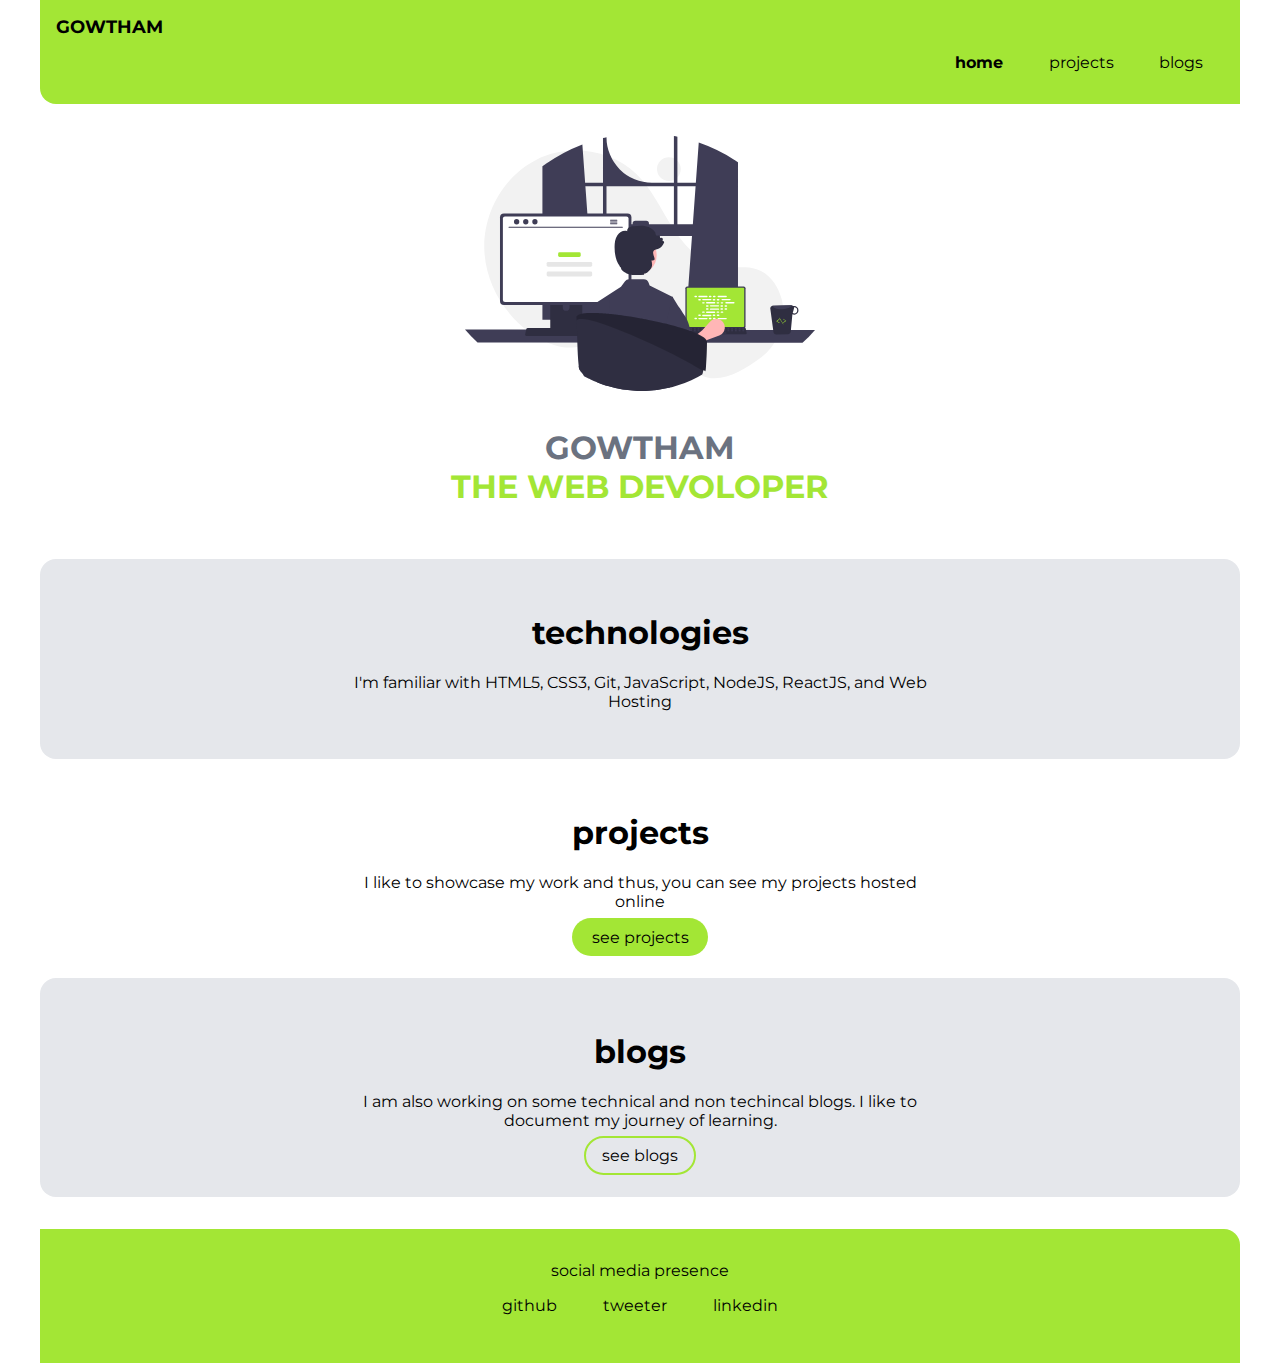
==== index.html @ 7ac0c0e3 "feat: added projects and blog features" ====
<!DOCTYPE html>
<html lang="en">
<head>
    <meta charset="UTF-8">
    <meta name="viewport" content="width=device-width, initial-scale=1.0">
    <link rel="stylesheet" href="style.css"> 
    <title>gowtham-neog-portfolio</title>
</head>
<body>
    <!-- this is navigation code  -->
    <nav class="navigation container">
        <div class="nav-brand">GOWTHAM</div>
        <ul class="list-non-bullet nav-pills">
            
        <li class="list-item-inline">
                <a class="link linkactive" href="index.html">home</a>
            </li>
           
            
        <li class="list-item-inline">
                 <a class="link" href="projects.html">projects</a>
                </li>
                
            <li class="list-item-inline">
                <a class="link" href="blogs.html">blogs</a>
            </li>
        </ul>
    </nav>
<!--  this is header code -->
    <header class="hero">
    <img class="hero-img"   src="images/hedderimg.svg" alt="img">
    <h1 class="hero-heading" >GOWTHAM <br><span style="color: var(--primery-color);">THE WEB DEVOLOPER</span> </h1>
    
    </header>
    <!-- this  is sections  -->
    <section class=" section section-two">
        <div class="container">
            <h1>technologies</h1>
            <p>I'm familiar with HTML5, CSS3, Git, JavaScript, NodeJS, ReactJS, and Web Hosting</p>
           
        </div>
       
    </section>

    <!-- this is section2 -->
    <section class="section section-one">
        <div class="container"> 
            <h1>projects</h1>
    <p>I like to showcase my work and thus, you can see my projects hosted online</p>
    <a class=" link primery-link" href="projects.html"> see projects</a>
        </div>
    
    </section>

    <!-- this is section3 -->
    <section class=" section section-two">
        <div class="container">
            <h1>blogs</h1>
            <p>I am also working on some technical and non techincal blogs. I like to document my journey of learning.</p>
            <a class="link secondary-color" href="blogs.html">see blogs</a>
        </div>
       
    </section>
    <footer class="footer">
        <div class="footer-hedder"> social media presence</div>
        <ul class="list-non-bullet social-links">
           <li class="list-item-inline">
                <a class="link" href="https://github.com/Gowtham00007/Gowtham-personal-portfolio">github</a>
            </li>
            <li class="list-item-inline">
                <a class="link" href="/">tweeter</a>
            </li>
            <li class="list-item-inline">
                <a class="link" href="/">linkedin</a>
            </li>
        </ul>
            </footer>

</body>
</html>
---- style.css ----
/* @import url('https://fonts.googleapis.com/css2?family=Montserrat&display=swap'); */
@import url('https://fonts.googleapis.com/css2?family=Montserrat:wght@400;700&display=swap');

:root{
   --primery-color:#a3e635;
   --secondary-color:#6b7280;
   --gray-color:#e5e7eb;
}

body{
    font-family: Montserrat,
    sans-serif;
}
hr {
    margin: 2rem 0rem;
}
/* container */

.flued-container{
    padding-left:  1rem; ;
    padding-right: 1rem ;
}

.container{
    max-width :600px;
    margin: auto;
}


/* links */
.link{
    box-sizing: border-box;
    text-decoration: none;
    padding: 0.5rem 1rem;
}
.primery-link{
    margin: 1rem auto;
    max-width: 140px;
    border-radius: 0.5rem;
   color:black;
   background-color: var(--primery-color);
   padding: 0.6rem 1.2rem;
   border-radius: 2rem; 
} 
.secondary-color{
   
    
    
    color: black;
    border-radius: 2rem;
    border: 2px solid var(--primery-color);
    
}

/* BEM naming conventions for css */

/* listes  */
.list-non-bullet {
    list-style: none;
}
.list-item-inline{
    display: inline;
    padding: 0rem 0.3rem;
}

/* navigation  */


.navigation {
    margin-left: 2rem;
    margin-right: 2rem;
    margin-top: -0.5rem;
    background-color: var(--primery-color);
    padding: 1rem;
    border-bottom-left-radius: 1rem;
max-width: 100%;
}
.nav-brand{
    font-weight: bold;
    font-size: 1.1rem;
}

.navigation .link {
    color: black;
}

.navigation  .nav-pills{
    text-align: right;
}

.nav-brand {
    color: black;
}

.navigation .linkactive {
    font-weight: bold;
}
/* hedder  */
.hero{
    padding: 2rem;
}
.hero .hero-img {
    max-width: 350px;
    margin: auto;
    display: block;
}
.hero .hero-heading{
    text-align:center ;
    padding-top: 1rem;
    color: var(--secondary-color);
}

/* section  */
.section{
    margin-left: 2rem;
    margin-right: 2rem;
    padding: 2rem;
     text-align: center; 
}

.section h1 ,p {
    text-align: center;
    
}
.section-two {
    border-radius: 1rem;
    background-color: var(--gray-color);
}

/* footer  */
.footer{
    margin-top: 2rem;
    margin-left: 2rem;
    margin-right: 2rem;
    margin-bottom: -0.5rem;
    background-color: var(--primery-color);
    padding: 2rem;
    text-align: center;
    color: black;
    border-top-right-radius: 1rem;
}
.footer .link {
    color: black;
   

 }

.footer .social-links{

    padding-inline-start: 0px;
}
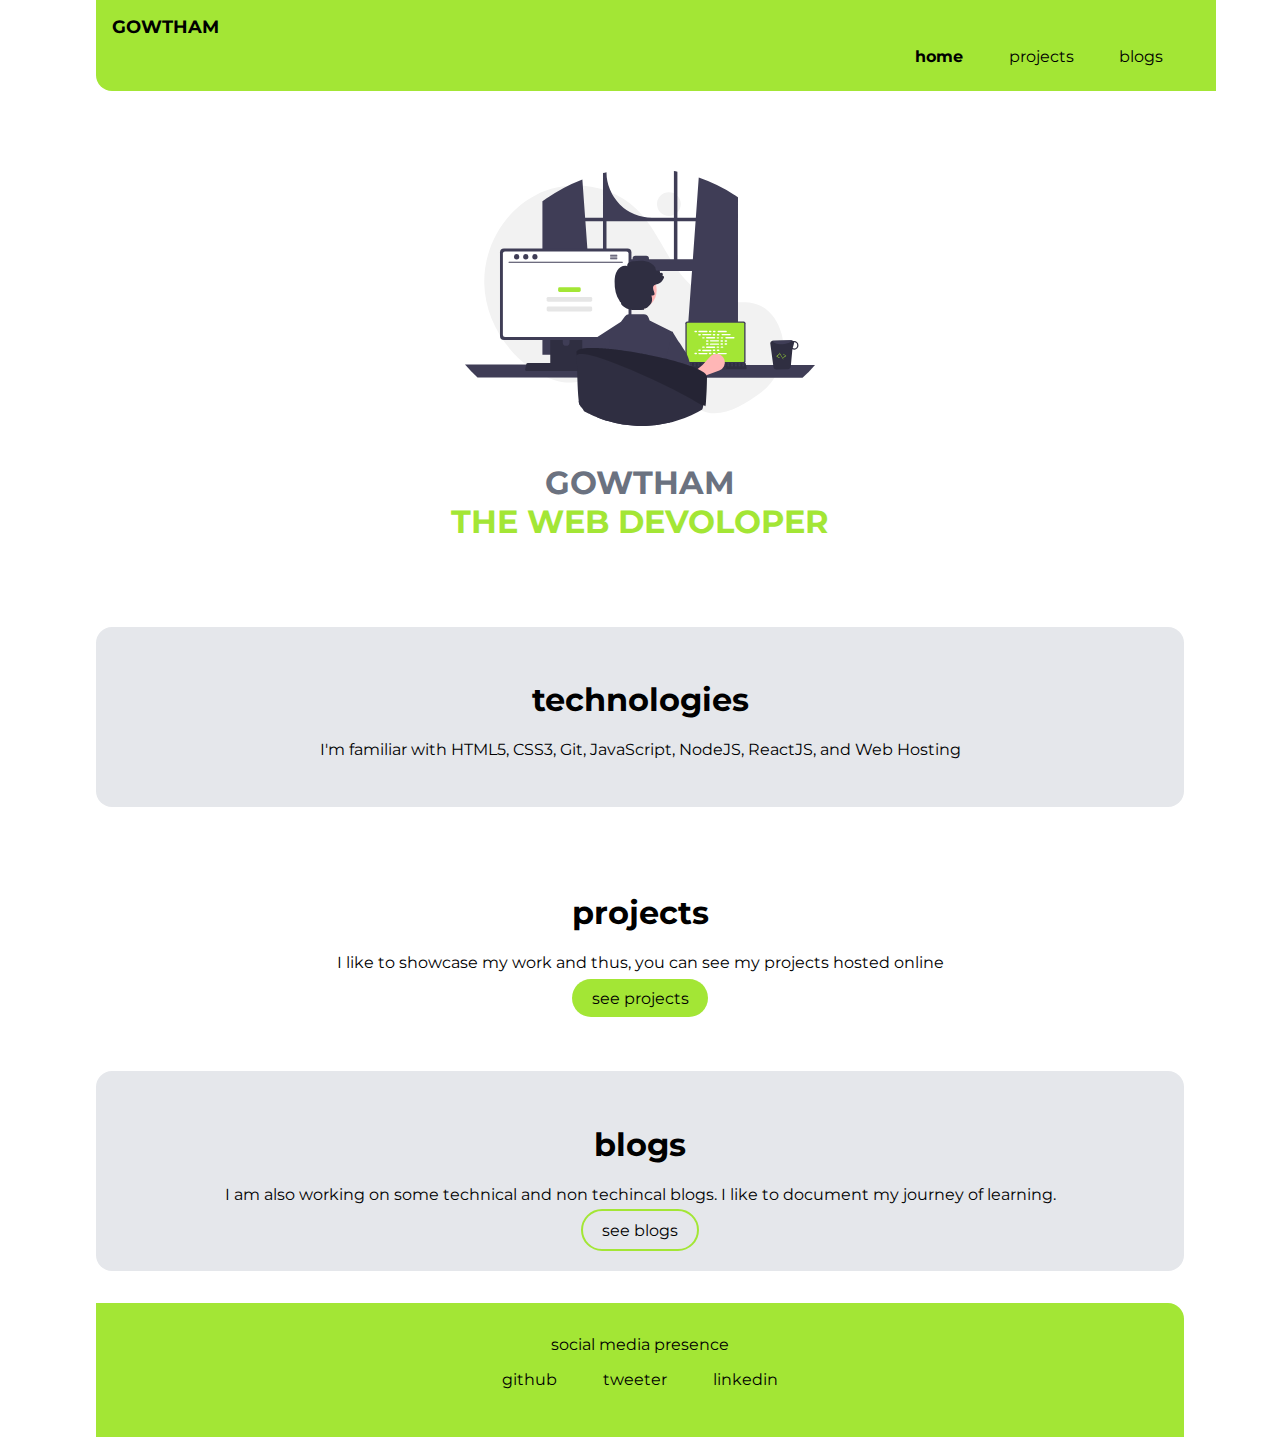
==== commit 46e4cbf3: "update : features" ====
--- a/index.html
+++ b/index.html
@@ -34,7 +34,7 @@
     </header>
     <!-- this  is sections  -->
     <section class=" section section-two">
-        <div class="container">
+        <div class="container flued-container">
             <h1>technologies</h1>
             <p>I'm familiar with HTML5, CSS3, Git, JavaScript, NodeJS, ReactJS, and Web Hosting</p>
            
@@ -44,7 +44,7 @@
 
     <!-- this is section2 -->
     <section class="section section-one">
-        <div class="container"> 
+        <div class="container flued-container"> 
             <h1>projects</h1>
     <p>I like to showcase my work and thus, you can see my projects hosted online</p>
     <a class=" link primery-link" href="projects.html"> see projects</a>
@@ -54,7 +54,7 @@
 
     <!-- this is section3 -->
     <section class=" section section-two">
-        <div class="container">
+        <div class="container flued-container">
             <h1>blogs</h1>
             <p>I am also working on some technical and non techincal blogs. I like to document my journey of learning.</p>
             <a class="link secondary-color" href="blogs.html">see blogs</a>
--- a/style.css
+++ b/style.css
@@ -8,21 +8,30 @@
 }
 
 body{
+    margin: 0px auto;
+    max-width: 85%;
+    width: 100%;
     font-family: Montserrat,
     sans-serif;
 }
+
 hr {
     margin: 2rem 0rem;
+}
+/* spaces  */
+
+.margin-md{
+    margin: 2rem;
 }
 /* container */
 
 .flued-container{
-    padding-left:  1rem; ;
-    padding-right: 1rem ;
+    padding: 0rem 1rem;
 }
 
 .container{
-    max-width :600px;
+    max-width :900px;
+    width: 100%;
     margin: auto;
 }
 
@@ -43,9 +52,9 @@
    border-radius: 2rem; 
 } 
 .secondary-color{
-   
-    
-    
+   max-width: 140px;
+   margin: 1rem;
+   padding:0.6rem 1.2rem; 
     color: black;
     border-radius: 2rem;
     border: 2px solid var(--primery-color);
@@ -57,6 +66,7 @@
 /* listes  */
 .list-non-bullet {
     list-style: none;
+    padding-inline-start: 0px;
 }
 .list-item-inline{
     display: inline;
@@ -67,39 +77,38 @@
 
 
 .navigation {
-    margin-left: 2rem;
-    margin-right: 2rem;
-    margin-top: -0.5rem;
     background-color: var(--primery-color);
-    padding: 1rem;
+    padding: 1rem ;
     border-bottom-left-radius: 1rem;
-max-width: 100%;
+    max-width: 100%;
+
 }
+
 .nav-brand{
     font-weight: bold;
     font-size: 1.1rem;
+    color: black;
+
+
 }
 
 .navigation .link {
     color: black;
 }
-
 .navigation  .nav-pills{
     text-align: right;
+    margin: 0.6rem 1rem;
 }
-
-.nav-brand {
-    color: black;
-}
-
 .navigation .linkactive {
     font-weight: bold;
 }
 /* hedder  */
 .hero{
     padding: 2rem;
+    padding-top: 5rem;
 }
 .hero .hero-img {
+    max-width: 80%;
     max-width: 350px;
     margin: auto;
     display: block;
@@ -112,9 +121,9 @@
 
 /* section  */
 .section{
-    margin-left: 2rem;
-    margin-right: 2rem;
+    margin: 2rem 0;
     padding: 2rem;
+    border-radius: 1rem;
      text-align: center; 
 }
 
@@ -129,24 +138,19 @@
 
 /* footer  */
 .footer{
-    margin-top: 2rem;
-    margin-left: 2rem;
-    margin-right: 2rem;
-    margin-bottom: -0.5rem;
     background-color: var(--primery-color);
-    padding: 2rem;
+    padding: 2rem 1rem;
     text-align: center;
     color: black;
     border-top-right-radius: 1rem;
 }
 .footer .link {
     color: black;
-   
-
  }
-
-.footer .social-links{
-
+.footer .footer-header {
+    font-weight: bold;
+    font-size: large;
+}
+.footer ul{
     padding-inline-start: 0px;
 }
-
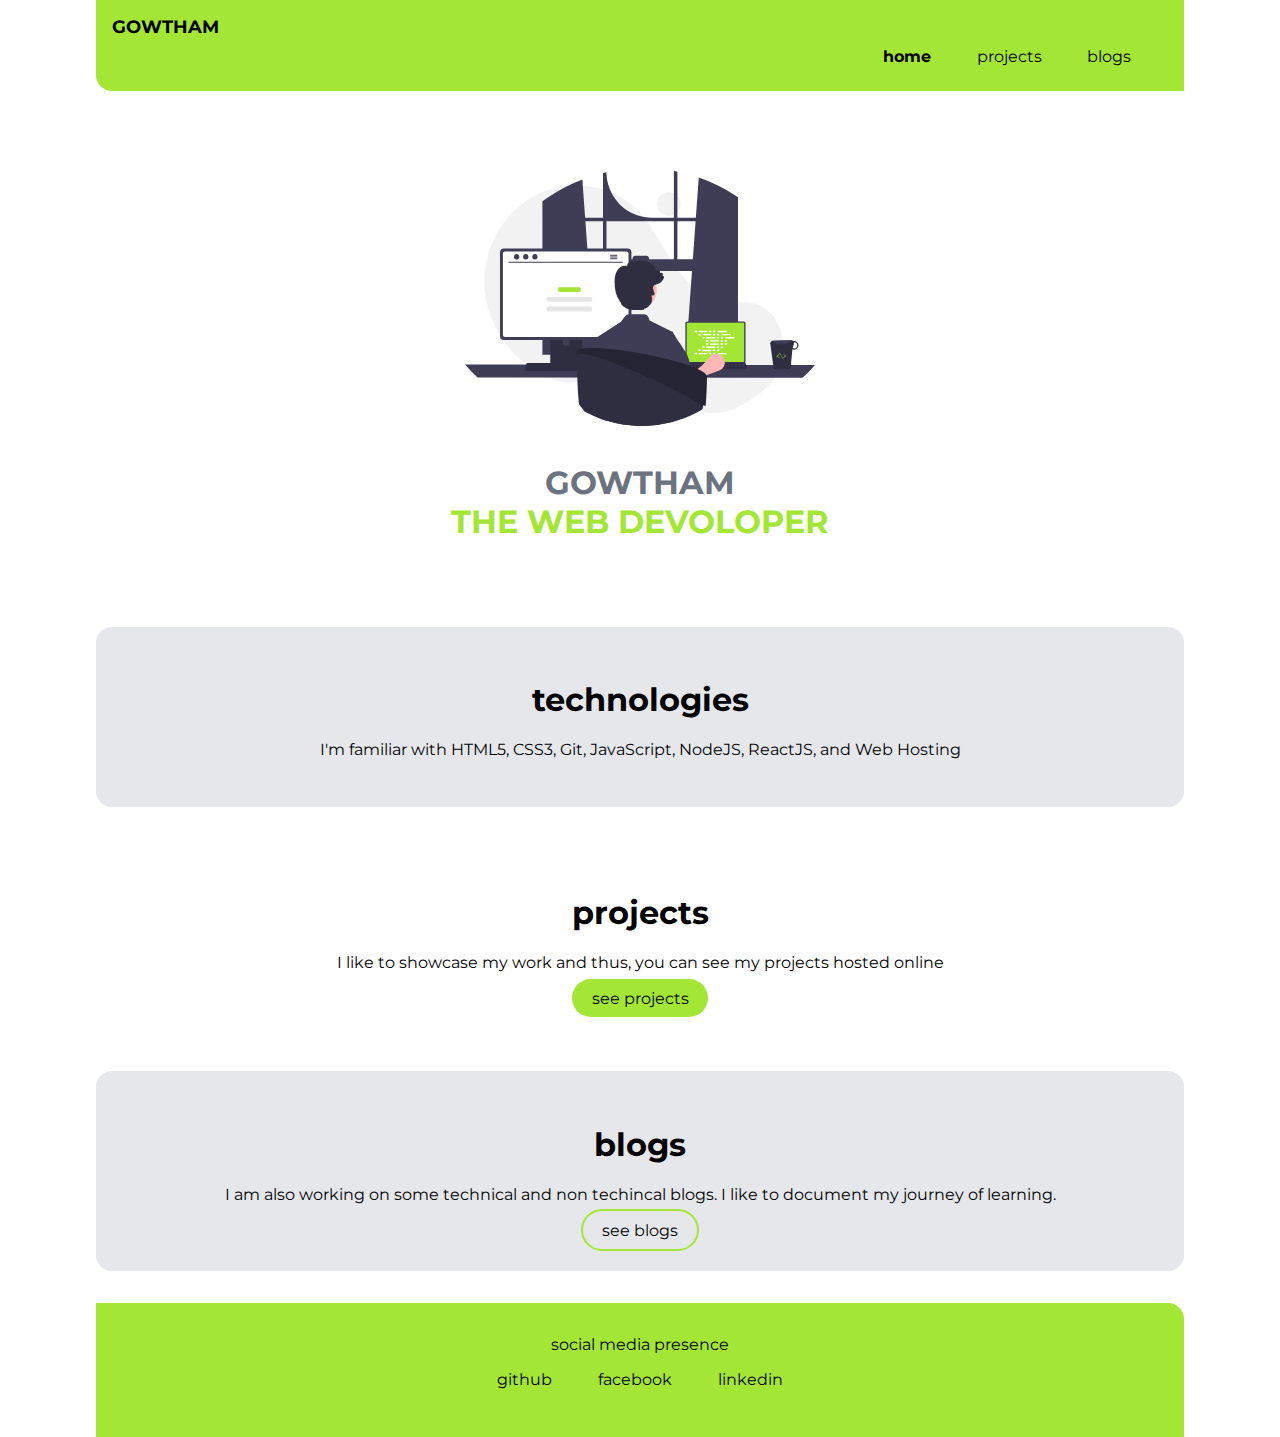
==== commit 3fae4149: "update : updating features" ====
--- a/index.html
+++ b/index.html
@@ -8,7 +8,7 @@
 </head>
 <body>
     <!-- this is navigation code  -->
-    <nav class="navigation container">
+    <nav class="navigation flued-container">
         <div class="nav-brand">GOWTHAM</div>
         <ul class="list-non-bullet nav-pills">
             
@@ -68,7 +68,7 @@
                 <a class="link" href="https://github.com/Gowtham00007/Gowtham-personal-portfolio">github</a>
             </li>
             <li class="list-item-inline">
-                <a class="link" href="/">tweeter</a>
+                <a class="link" href="https://www.facebook.com/gowtham.gowthu.5245961">facebook</a>
             </li>
             <li class="list-item-inline">
                 <a class="link" href="/">linkedin</a>
--- a/style.css
+++ b/style.css
@@ -80,7 +80,6 @@
     background-color: var(--primery-color);
     padding: 1rem ;
     border-bottom-left-radius: 1rem;
-    max-width: 100%;
 
 }
 
@@ -154,3 +153,55 @@
 .footer ul{
     padding-inline-start: 0px;
 }
+
+/** projects **/
+.showcase-list {
+background-color: var(--gray-color);
+    padding: 2rem;
+    border-radius: 1rem;
+    text-align: center;
+    margin: 3rem auto;
+  }
+
+  .showcase-list2 {
+    background-color:white;
+        padding: 2rem;
+        border-radius: 1rem;
+        text-align: center;
+        margin: 3rem auto;
+      }
+
+
+  .showcase-list h1 {
+    margin: 0.5rem;
+  }
+  
+  .showcase-list p {
+    padding-bottom: 1rem;
+  }
+
+/* bloges  */
+
+.showcase-blog {
+    padding-bottom: 6rem;
+  }
+  
+  @media (max-width: 900px) {
+    body {
+      max-width: 95%;
+      width: 100%;
+    }
+  
+    .list-item-inline {
+      display: inline;
+      padding: 0rem;
+    }
+  
+    .flued-container {
+      width: auto;
+    }
+  
+    .primery-link{
+      display: block;
+    }
+  }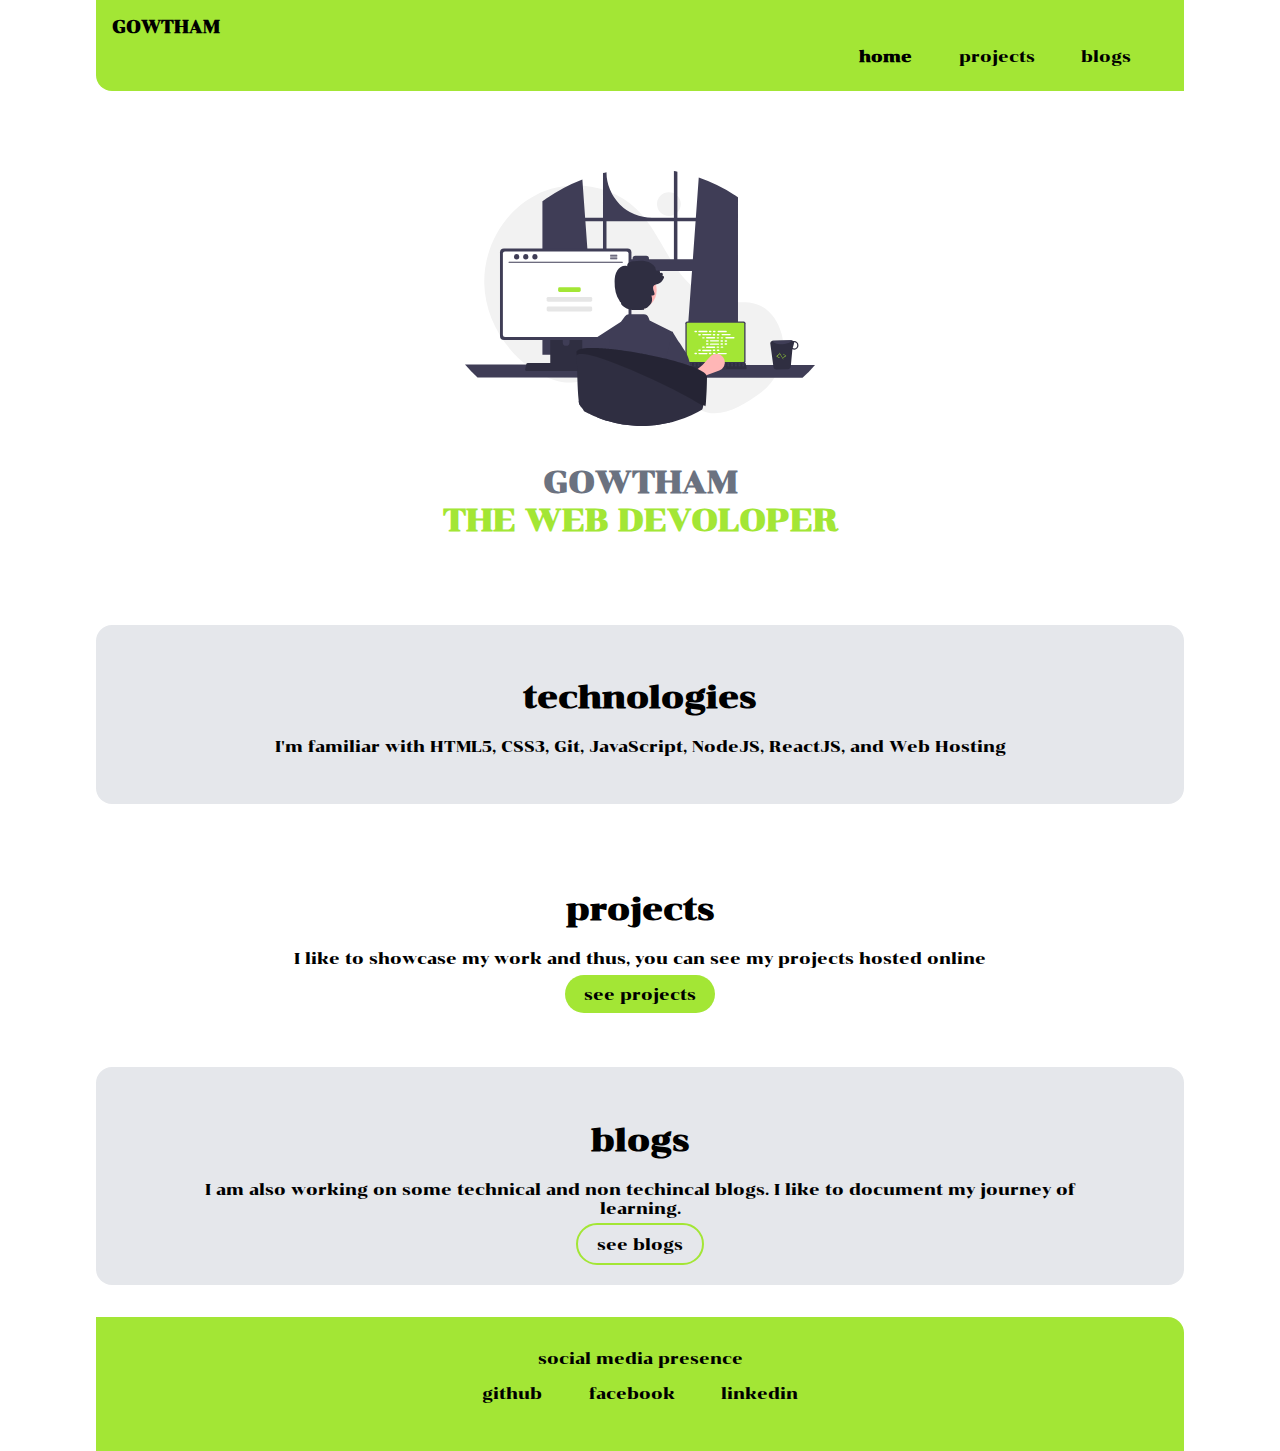
==== commit b9741f23: "update : link url" ====
--- a/index.html
+++ b/index.html
@@ -71,7 +71,7 @@
                 <a class="link" href="https://www.facebook.com/gowtham.gowthu.5245961">facebook</a>
             </li>
             <li class="list-item-inline">
-                <a class="link" href="/">linkedin</a>
+                <a class="link" href="https://www.linkedin.com/in/gowtham-nayak-a37914234/">linkedin</a>
             </li>
         </ul>
             </footer>
--- a/style.css
+++ b/style.css
@@ -1,5 +1,6 @@
 /* @import url('https://fonts.googleapis.com/css2?family=Montserrat&display=swap'); */
-@import url('https://fonts.googleapis.com/css2?family=Montserrat:wght@400;700&display=swap');
+/* @import url('https://fonts.googleapis.com/css2?family=Montserrat:wght@400;700&display=swap'); */
+@import url('https://fonts.googleapis.com/css2?family=Abril+Fatface&family=Chonburi&display=swap');
 
 :root{
    --primery-color:#a3e635;
@@ -11,8 +12,11 @@
     margin: 0px auto;
     max-width: 85%;
     width: 100%;
-    font-family: Montserrat,
-    sans-serif;
+    /* font-family: Montserrat,
+    sans-serif; */
+    font-family: 'Abril Fatface', cursive;
+    font-family: 'Chonburi', cursive;
+
 }
 
 hr {
@@ -204,4 +208,10 @@
     .primery-link{
       display: block;
     }
-  }+  }
+
+.spacol .h1 span ,.h2 ,span {
+    color: darkgreen;
+    
+    
+}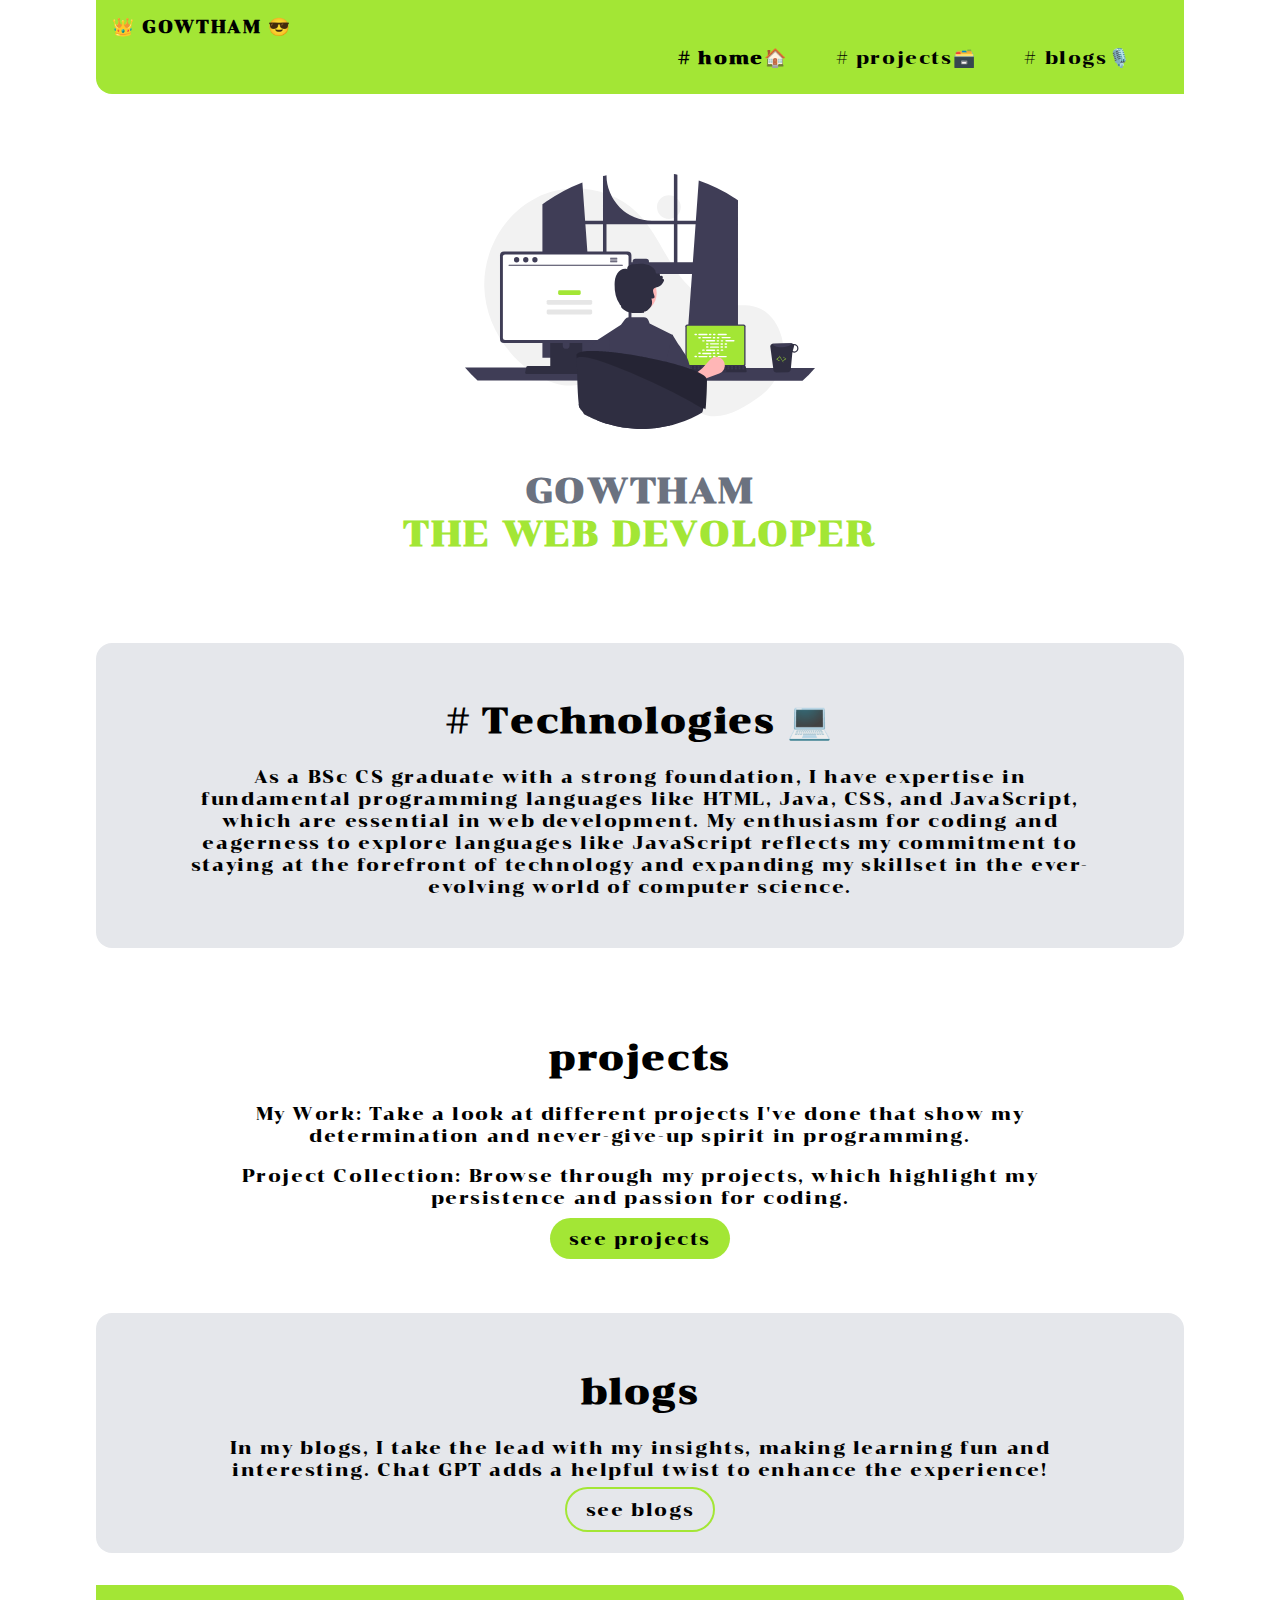
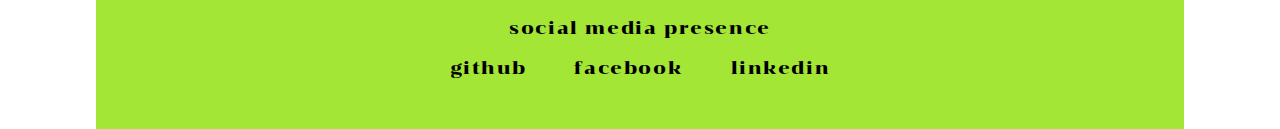
==== commit 630c4b64: "update : styling css" ====
--- a/index.html
+++ b/index.html
@@ -9,20 +9,20 @@
 <body>
     <!-- this is navigation code  -->
     <nav class="navigation flued-container">
-        <div class="nav-brand">GOWTHAM</div>
-        <ul class="list-non-bullet nav-pills">
+        <div class="nav-brand"> 👑 GOWTHAM 😎</div>
+        <ul class="list-non-bullet nav-pills">                   
             
         <li class="list-item-inline">
-                <a class="link linkactive" href="index.html">home</a>
+                <a class="link linkactive" href="index.html"># home🏠</a>
             </li>
            
             
         <li class="list-item-inline">
-                 <a class="link" href="projects.html">projects</a>
+                 <a class="link" href="projects.html"># projects🗃️</a>
                 </li>
                 
             <li class="list-item-inline">
-                <a class="link" href="blogs.html">blogs</a>
+                <a class="link" href="blogs.html"># blogs🎙️</a>
             </li>
         </ul>
     </nav>
@@ -35,8 +35,8 @@
     <!-- this  is sections  -->
     <section class=" section section-two">
         <div class="container flued-container">
-            <h1>technologies</h1>
-            <p>I'm familiar with HTML5, CSS3, Git, JavaScript, NodeJS, ReactJS, and Web Hosting</p>
+            <h1># Technologies 💻</h1>
+            <p>As a BSc CS graduate with a strong foundation, I have expertise in fundamental programming languages like HTML, Java, CSS, and JavaScript, which are essential in web development. My enthusiasm for coding and eagerness to explore languages like JavaScript reflects my commitment to staying at the forefront of technology and expanding my skillset in the ever-evolving world of computer science.</p>
            
         </div>
        
@@ -46,7 +46,9 @@
     <section class="section section-one">
         <div class="container flued-container"> 
             <h1>projects</h1>
-    <p>I like to showcase my work and thus, you can see my projects hosted online</p>
+    <p>My Work: Take a look at different projects I've done that show my determination and never-give-up spirit in programming.</p>
+
+       <p> Project Collection: Browse through my projects, which highlight my persistence and passion for coding.</p>
     <a class=" link primery-link" href="projects.html"> see projects</a>
         </div>
     
@@ -56,7 +58,7 @@
     <section class=" section section-two">
         <div class="container flued-container">
             <h1>blogs</h1>
-            <p>I am also working on some technical and non techincal blogs. I like to document my journey of learning.</p>
+            <p>In my blogs, I take the lead with my insights, making learning fun and interesting. Chat GPT adds a helpful twist to enhance the experience!</p>
             <a class="link secondary-color" href="blogs.html">see blogs</a>
         </div>
        
--- a/style.css
+++ b/style.css
@@ -9,6 +9,8 @@
 }
 
 body{
+    font-size: large;
+    letter-spacing: 0.1rem;
     margin: 0px auto;
     max-width: 85%;
     width: 100%;
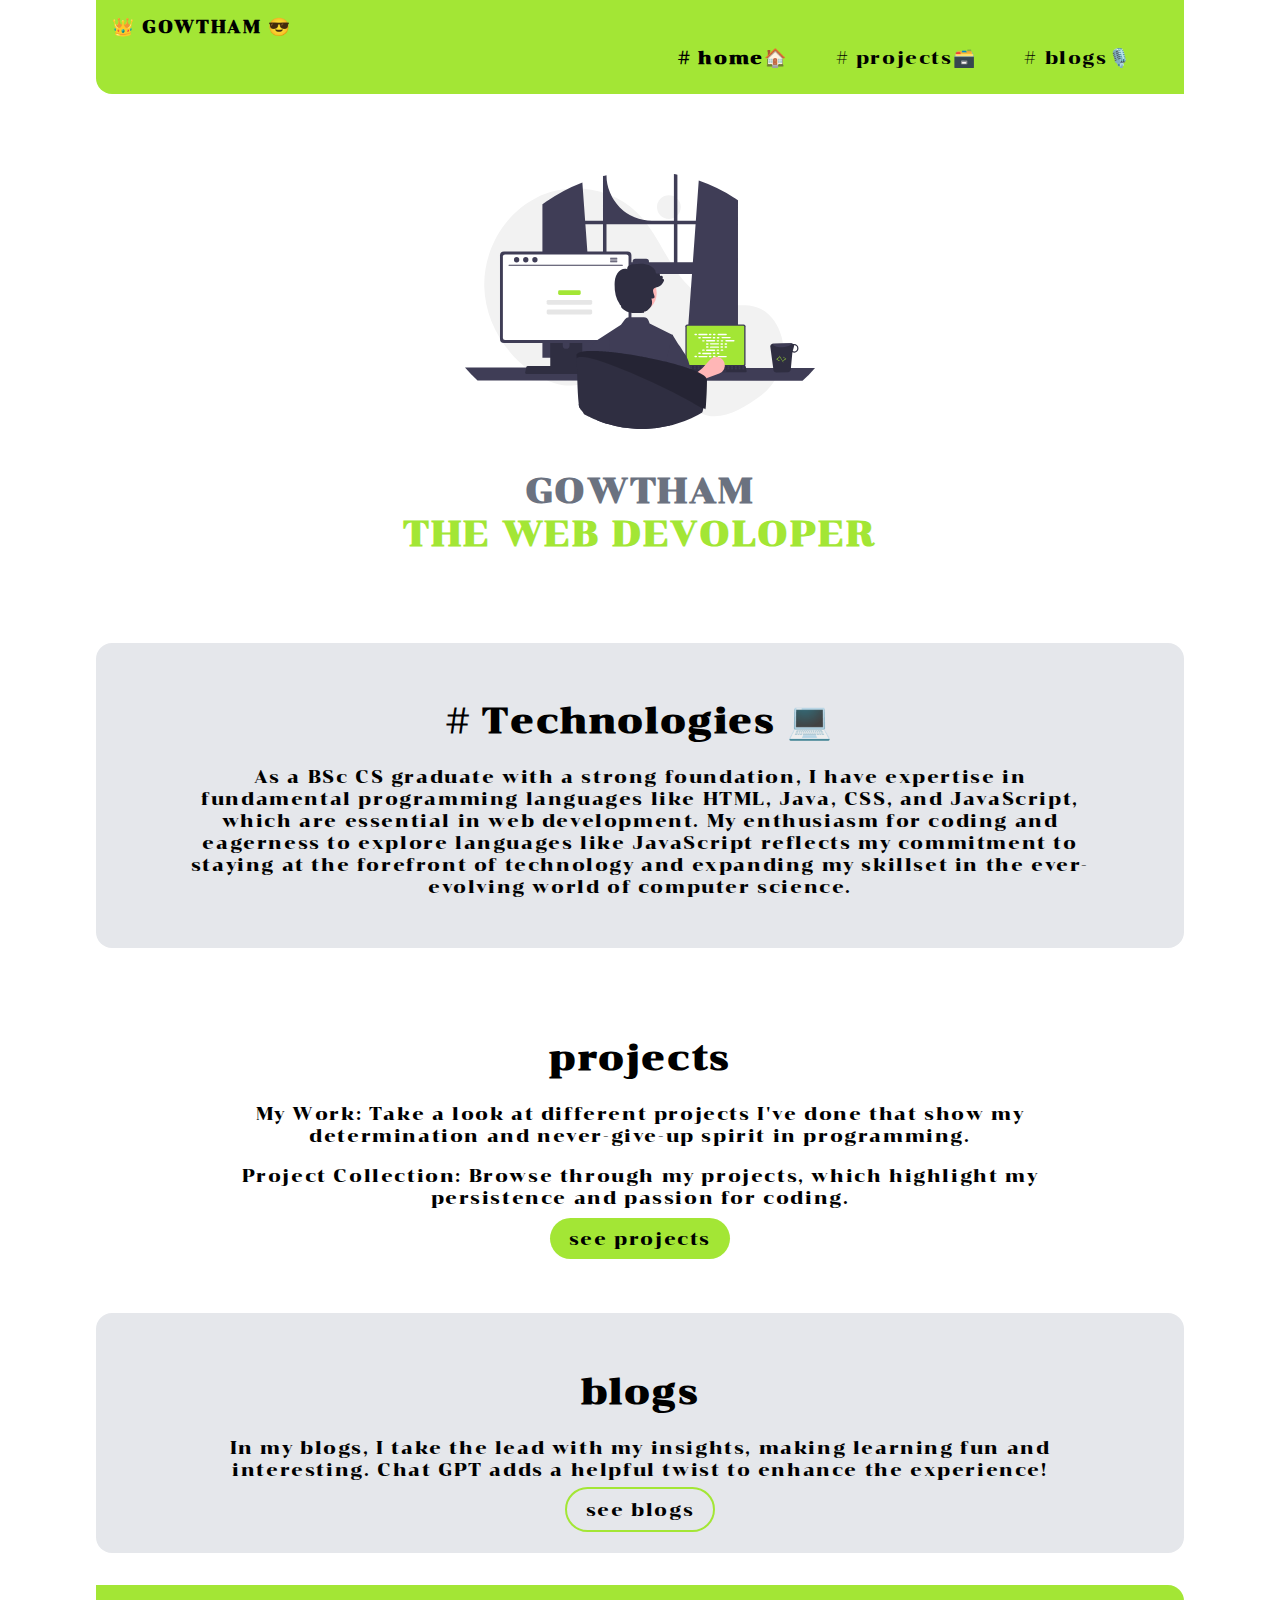
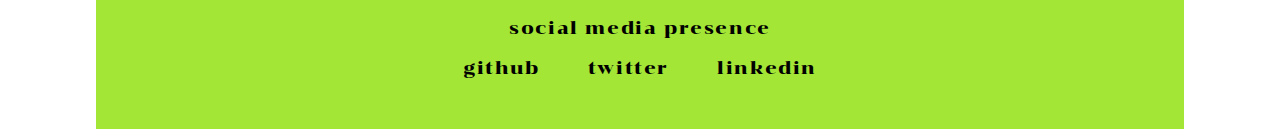
==== commit 244fa2e1: "update:  updating link" ====
--- a/index.html
+++ b/index.html
@@ -70,10 +70,10 @@
                 <a class="link" href="https://github.com/Gowtham00007/Gowtham-personal-portfolio">github</a>
             </li>
             <li class="list-item-inline">
-                <a class="link" href="https://www.facebook.com/gowtham.gowthu.5245961">facebook</a>
+                <a class="link" href="https://twitter.com/Gowtham03071999?t=CnFNtrjwk3cBhGnWhlrLpw&s=08">twitter</a>
             </li>
             <li class="list-item-inline">
-                <a class="link" href="https://www.linkedin.com/in/gowtham-nayak-a37914234/">linkedin</a>
+                <a class="link" href="www.linkedin.com/in/gowtham-s-a37914234">linkedin</a>
             </li>
         </ul>
             </footer>
